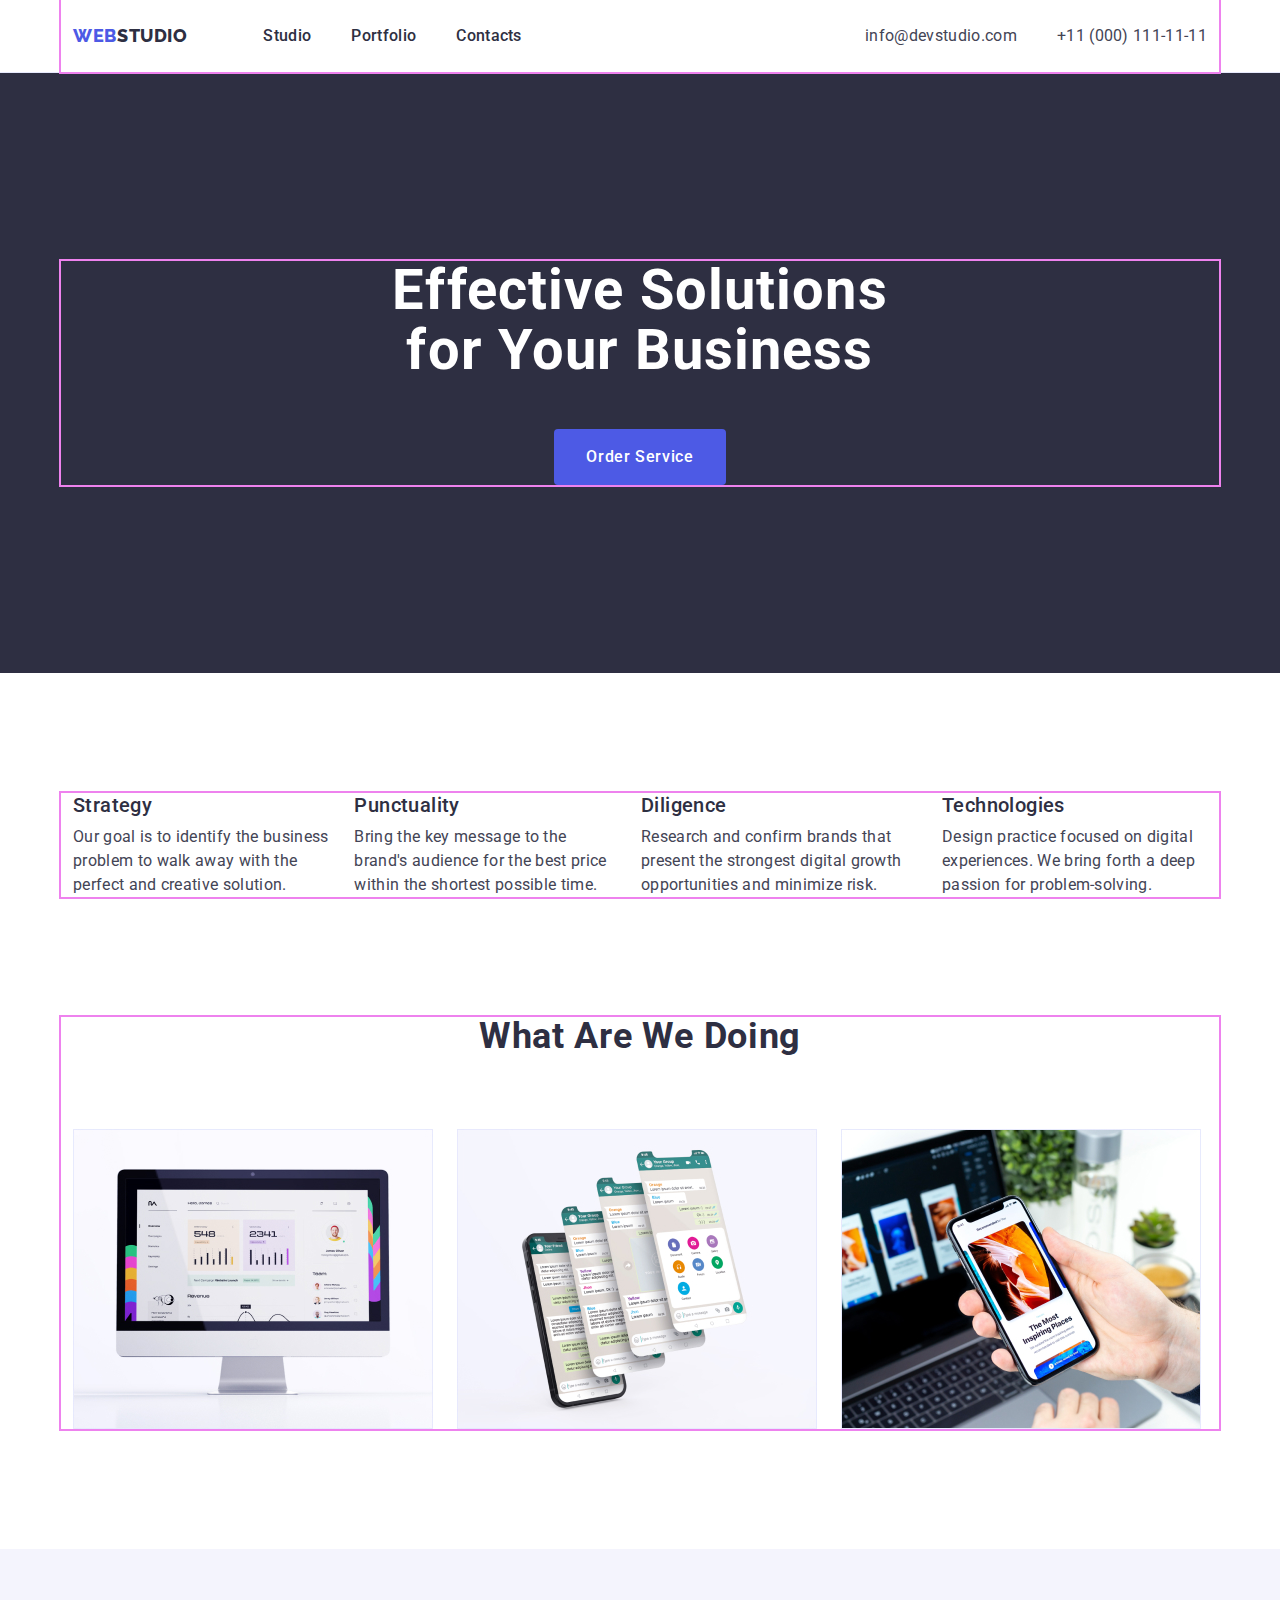
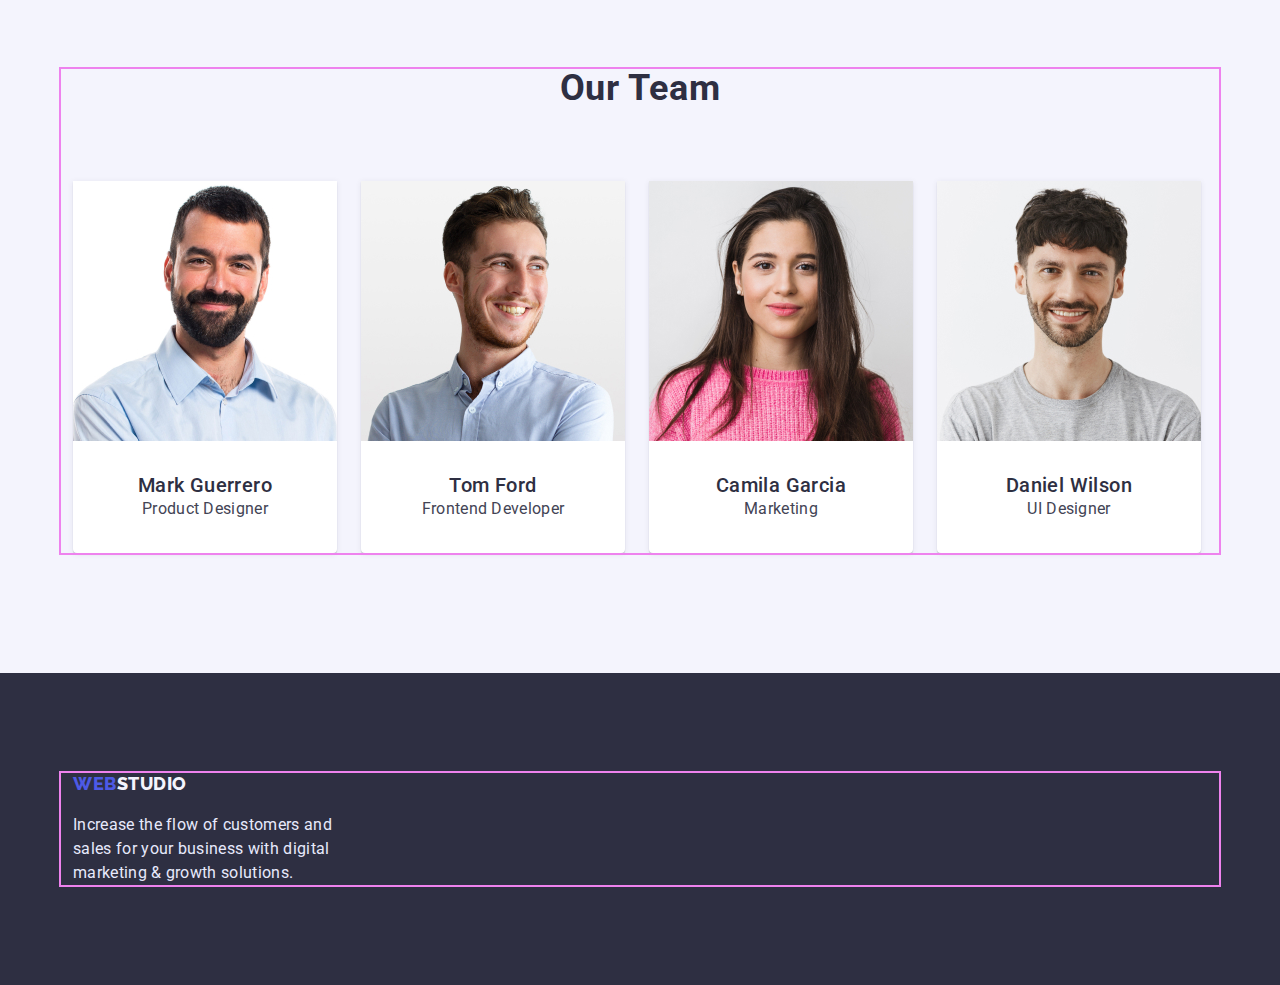
==== index.html @ c35da74e "Initial commit" ====
<!DOCTYPE html>
<html lang="en">
  <head>
    <meta charset="UTF-8" />
    <meta http-equiv="X-UA-Compatible" content="IE=edge" />
    <meta name="viewport" content="width=device-width, initial-scale=1.0" />
    <title>Document</title>

    <link
      rel="stylesheet"
      href="https://cdn.jsdelivr.net/npm/modern-normalize@1.1.0/modern-normalize.min.css"
    />
    <link rel="preconnect" href="https://fonts.googleapis.com" />
    <link rel="preconnect" href="https://fonts.gstatic.com" crossorigin />
    <link
      href="https://fonts.googleapis.com/css2?family=Raleway:wght@800&family=Roboto:wght@400;500;700&display=swap"
      rel="stylesheet"
    />

    <link rel="stylesheet" href="./css/styles.css" />
  </head>
  <body>
    <!--Header-->
    <header class="header">
      <div class="container main-nav">
        <nav class="header-navigation main-nav">
          <a href="./index.html" class="logo link">
            Web <span class="header-logo-color">Studio</span></a
          >
          <ul class="header-list list">
            <li class="header-item">
              <a href="./index.html" class="header-link link">Studio</a>
            </li>
            <li class="header-item">
              <a href="./portfolio.html" class="header-link link">Portfolio</a>
            </li>
            <li class="header-item">
              <a href="" class="header-link link">Contacts</a>
            </li>
          </ul>
        </nav>

        <address class="address">
          <ul class="address-nav list">
            <li class="address-list">
              <a href="mailto:info@devstudio.com" class="address-item link"
                >info@devstudio.com</a
              >
            </li>
            <li class="address-list">
              <a href="tel:+110001111111" class="address-item link"
                >+11 (000) 111-11-11</a
              >
            </li>
          </ul>
        </address>
      </div>
    </header>
    <main>
      <!--Hero-->
      <section class="hero">
        <div class="container">
          <h1 class="hero-title">Effective Solutions for Your Business</h1>
          <button type="button" class="hero-button">Order Service</button>
        </div>
      </section>
      <!--Our advantages-->
      <section class="advantages section">
        <div class="container">
          <h2 hidden class="visually-hidden">Our advantages</h2>

          <ul class="advantages-list list">
            <li class="advantages-item">
              <h3 class="advantages-title">Strategy</h3>
              <p class="advantages-desc">
                Our goal is to identify the business problem to walk away with
                the perfect and creative solution.
              </p>
            </li>

            <li class="advantages-item">
              <h3 class="advantages-title">Punctuality</h3>
              <p class="advantages-desc">
                Bring the key message to the brand's audience for the best price
                within the shortest possible time.
              </p>
            </li>

            <li class="advantages-item">
              <h3 class="advantages-title">Diligence</h3>
              <p class="advantages-desc">
                Research and confirm brands that present the strongest digital
                growth opportunities and minimize risk.
              </p>
            </li>

            <li class="advantages-item">
              <h3 class="advantages-title">Technologies</h3>
              <p class="advantages-desc">
                Design practice focused on digital experiences. We bring forth a
                deep passion for problem-solving.
              </p>
            </li>
          </ul>
        </div>
      </section>
      <!--What are we doing-->
      <section class="work section">
        <div class="container">
          <h2 class="work-title">What are we doing</h2>
          <ul class="work-list list">
            <li class="work-item">
              <img src="./images/img1.jpg" alt="Computer screen" width="360" />
            </li>

            <li class="work-item">
              <img src="./images/img2.jpg" alt="Phone screen" width="360" />
            </li>

            <li class="work-item">
              <img
                src="./images/img3.jpg"
                alt="Synchronization of the phone with the computer"
                width="360"
              />
            </li>
          </ul>
        </div>
      </section>
      <!--Team-->
      <section class="team section">
        <div class="container">
          <h2 class="team-title">Our Team</h2>
          <ul class="team-list list">
            <li class="team-item">
              <img
                src="./images/photo1.jpg"
                alt="Product Designer"
                width="264"
              />
              <div class="team-text-position">
                <h3 class="team-item-title">Mark Guerrero</h3>
                <p class="team-desc">Product Designer</p>
              </div>
            </li>

            <li class="team-item">
              <img
                src="./images/photo2.jpg"
                alt="Frontend Developer"
                width="264"
              />
              <div class="team-text-position">
                <h3 class="team-item-title">Tom Ford</h3>
                <p class="team-desc">Frontend Developer</p>
              </div>
            </li>

            <li class="team-item">
              <img src="./images/photo3.jpg" alt="Marketing" width="264" />
              <div class="team-text-position">
                <h3 class="team-item-title">Camila Garcia</h3>
                <p class="team-desc">Marketing</p>
              </div>
            </li>

            <li class="team-item">
              <img src="./images/photo4.jpg" alt="UI Designer" width="264" />
              <div class="team-text-position">
                <h3 class="team-item-title">Daniel Wilson</h3>
                <p class="team-desc">UI Designer</p>
              </div>
            </li>
          </ul>
        </div>
      </section>
    </main>
    <!--Footer-->
    <footer class="footer">
      <div class="container container-footer-text">
        <a href="./index.html" class="logo logo-footer link"
          >Web<span class="logo-text">Studio</span></a
        >
        <p class="footer-text">
          Increase the flow of customers and sales for your business with
          digital marketing & growth solutions.
        </p>
      </div>
    </footer>
  </body>
</html>
---- css/styles.css ----
:root {
  --bgc-header: #e7e9fc;
  --bgc-primery: #e5e5e5;
  --bgc-secondary: #f4f4fd;
  --primery-color: #2e2f42;
  --primery-text-color: #434455;
  --secondary-text-color: #ffffff;
  --accent-color-logo: #4d5ae5;
  --accent-color-active: #404bbf;
}
h1,
h2,
h3,
p {
  margin-top: 0;
  margin-bottom: 0;
}
ul {
  margin-top: 0;
  margin-bottom: 0;
  padding-left: 0;
}
img {
  display: block;
}
.list {
  list-style: none;
}
.link {
  text-decoration: none;
}
.visually-hidden {
  position: absolute;
  width: 1px;
  height: 1px;
  margin: -1px;
  border: 0;
  padding: 0;
  white-space: nowrap;
  clip-path: inset(100%);
  clip: rect(0 0 0 0);
  overflow: hidden;
}
body {
  background: var(--secondary-text-color);
  color: var(--primery-text-color);
  font-family: "Roboto", sans-serif;
  letter-spacing: 0.02em;
  font-size: 16px;
  line-height: 1.5;
}
.container {
  width: 1158px;
  margin-left: auto;
  margin-right: auto;
  padding-left: 12px;
  padding-right: 12px;

  outline: 2px solid violet;
}
.section {
  padding-top: 120px;
  padding-bottom: 120px;
}
/**------------------------------Header---------------------------------*/
.header {
  border-bottom: 1px solid var(--bgc-header);
}
.main-nav {
  display: flex;
  align-items: center;
}
.header-navigation {
}
.logo {
  margin-right: 76px;

  color: var(--accent-color-logo);
  font-family: Raleway, sans-serif;
  font-weight: 800;
  font-size: 18px;
  line-height: 1.17;
  letter-spacing: 0.03em;
  text-transform: uppercase;
  word-spacing: -4px;
}
.header-logo-color {
  color: var(--primery-color);
}
.header-list {
  line-height: 1.5;
  letter-spacing: 0.02em;
  display: flex;
}
.header-item {
}
.header-item:not(:last-child) {
  margin-right: 40px;
}
.header-link {
  display: block;
  padding-top: 24px;
  padding-bottom: 24px;

  color: var(--primery-color);
  font-weight: 500;
}
.header-link:hover,
.header-link:focus {
  color: var(--accent-color-active);
}

.header-link:active {
  color: var(--accent-color-active);
}

.address {
  font-style: normal;
  margin-left: auto;
}
.address-nav {
  display: flex;
}
.address-list {
  display: block;
  font-weight: 400;
  line-height: 1.5;
  letter-spacing: 0.02em;
}
.address-list:not(:last-child) {
  margin-right: 40px;
}
.address-item {
  text-decoration: none;
  color: var(--primery-text-color);
}

.address-item:hover,
.address-item:focus {
  color: var(--accent-color-active);
}

/**--------------------------------Hero----------------------------------------------*/
.hero {
  padding-top: 188px;
  padding-bottom: 188px;
  background-color: var(--primery-color);
  text-align: center;
}
.hero-title {
  max-width: 496px;
  margin: 0 auto;
  margin-bottom: 48px;

  color: var(--secondary-text-color);
  font-weight: 700;
  font-size: 56px;
  line-height: 1.07;
  letter-spacing: 0.02em;
}
.hero-button {
  display: inline-block;
  padding: 16px 32px;
  border-radius: 4px;

  color: var(--secondary-text-color);
  background-color: var(--accent-color-logo);
  font-family: "Roboto", sans-serif;
  font-style: normal;
  font-weight: 500;
  font-size: 16px;
  line-height: 1.5;
  letter-spacing: 0.04em;
  cursor: pointer;
  border: none;
}

.hero-button:hover,
.hero-button:focus {
  background-color: var(--accent-color-active);
}

/**--------------------------Advantages-----------------------------------------*/

.advantages {
  padding-bottom: 0;
}
.advantages-list {
  display: flex;
  gap: 24px;
}
.advantages-item {
}

.advantages-title {
  margin-bottom: 8px;

  font-weight: 500;
  font-size: 20px;
  line-height: 1.2;
  letter-spacing: 0.02em;
  color: var(--primery-color);
}

/**----------------------Work--------------------------------------------------*/
.work {
}
.work-title {
  margin-bottom: 72px;

  font-weight: 700;
  font-size: 36px;
  line-height: 1.11;
  text-align: center;
  letter-spacing: 0.02em;
  text-transform: capitalize;
  color: var(--primery-color);
}
.work-list {
  display: flex;
  gap: 24px;
}
.work-item {
  width: calc((100%-48) 3);
}
/*-------------------------------Team----------------------*/
.team {
  background: var(--bgc-secondary);
}
.team-title {
  margin-bottom: 72px;

  font-weight: 700;
  font-size: 36px;
  line-height: 1.11;
  text-align: center;
  letter-spacing: 0.02em;
  text-transform: capitalize;
  color: var(--primery-color);
}
.team-list {
  display: flex;
  gap: 24px;
}
.team-item {
  background-color: var(--secondary-text-color);
  box-shadow: 0px 1px 6px rgba(46, 47, 66, 0.08),
    0px 1px 1px rgba(46, 47, 66, 0.16), 0px 2px 1px rgba(46, 47, 66, 0.08);
  border-radius: 0px 0px 4px 4px;
}

.team-text-position {
  text-align: center;
  padding: 32px 16px;
}

.team-item-title {
  font-weight: 500;
  font-size: 20px;
  line-height: 1.2;
  letter-spacing: 0.02em;
  color: var(--primery-color);
  background-color: var(--secondary-text-color);
}
.team-desc {
  font-size: 16px;
}

/**-------------------------------Footer--------------------------------*/

.footer {
  background-color: var(--primery-color);
  padding: 100px 0;
}
.logo-footer {
  margin-right: 0;
}
.logo-text {
  color: var(--bgc-secondary);
}
.footer-text {
  color: var(--bgc-header);
  width: 264px;
  margin-top: 16px;
}
.container-footer-text {
}

/**-----------------------------Portfolio---------------**/
.portfolio {
  padding-top: 96px;
}
.filter {
  display: flex;
  margin-bottom: 72px;
  justify-content: center;
}
.filter-item:not(:last-child) {
  margin-right: 24px;
}
.filter-button {
  padding: 12px 24px;

  background-color: var(--bgc-secondary);
  color: var(--accent-color-logo);
  border-color: var(--bgc-header);
  font-family: "Roboto", sans-serif;
  font-weight: 500;
  line-height: 1.5;
  font-size: 16px;
  letter-spacing: 0.04em;
  border: 1px solid var(--bgc-header);
  border-radius: 4px;
  cursor: pointer;
}
.filter-button:hover,
.filter-button:focus {
  background-color: var(--accent-color-active);
  color: var(--secondary-text-color);
}
.portfolio-list {
  display: flex;
  flex-wrap: wrap;
  gap: 48px 24px;
}
.portfolio-list .portfolio-item {
  width: 360px;
}
.portfolio-item:nth-child(3n) {
  margin-right: 0;
}
.portfolio-item:nth-last-child(-n + 3) {
  margin-bottom: 0;
}
.portfolio-link {
  color: inherit;
}
.portfolio-title {
  margin-bottom: 8px;
  font-weight: 500;
  font-size: 20px;
  line-height: 1.2;
  letter-spacing: 0.02em;
  color: var(--primery-color);
}
.portfolio-desc {
  color: var(--primery-text-color);
}
.portfolio-content {
  padding: 32px 16px;
  border: 1px solid var(--bgc-header);
  border-top: 0;
}

.portfolio-list .link {
}
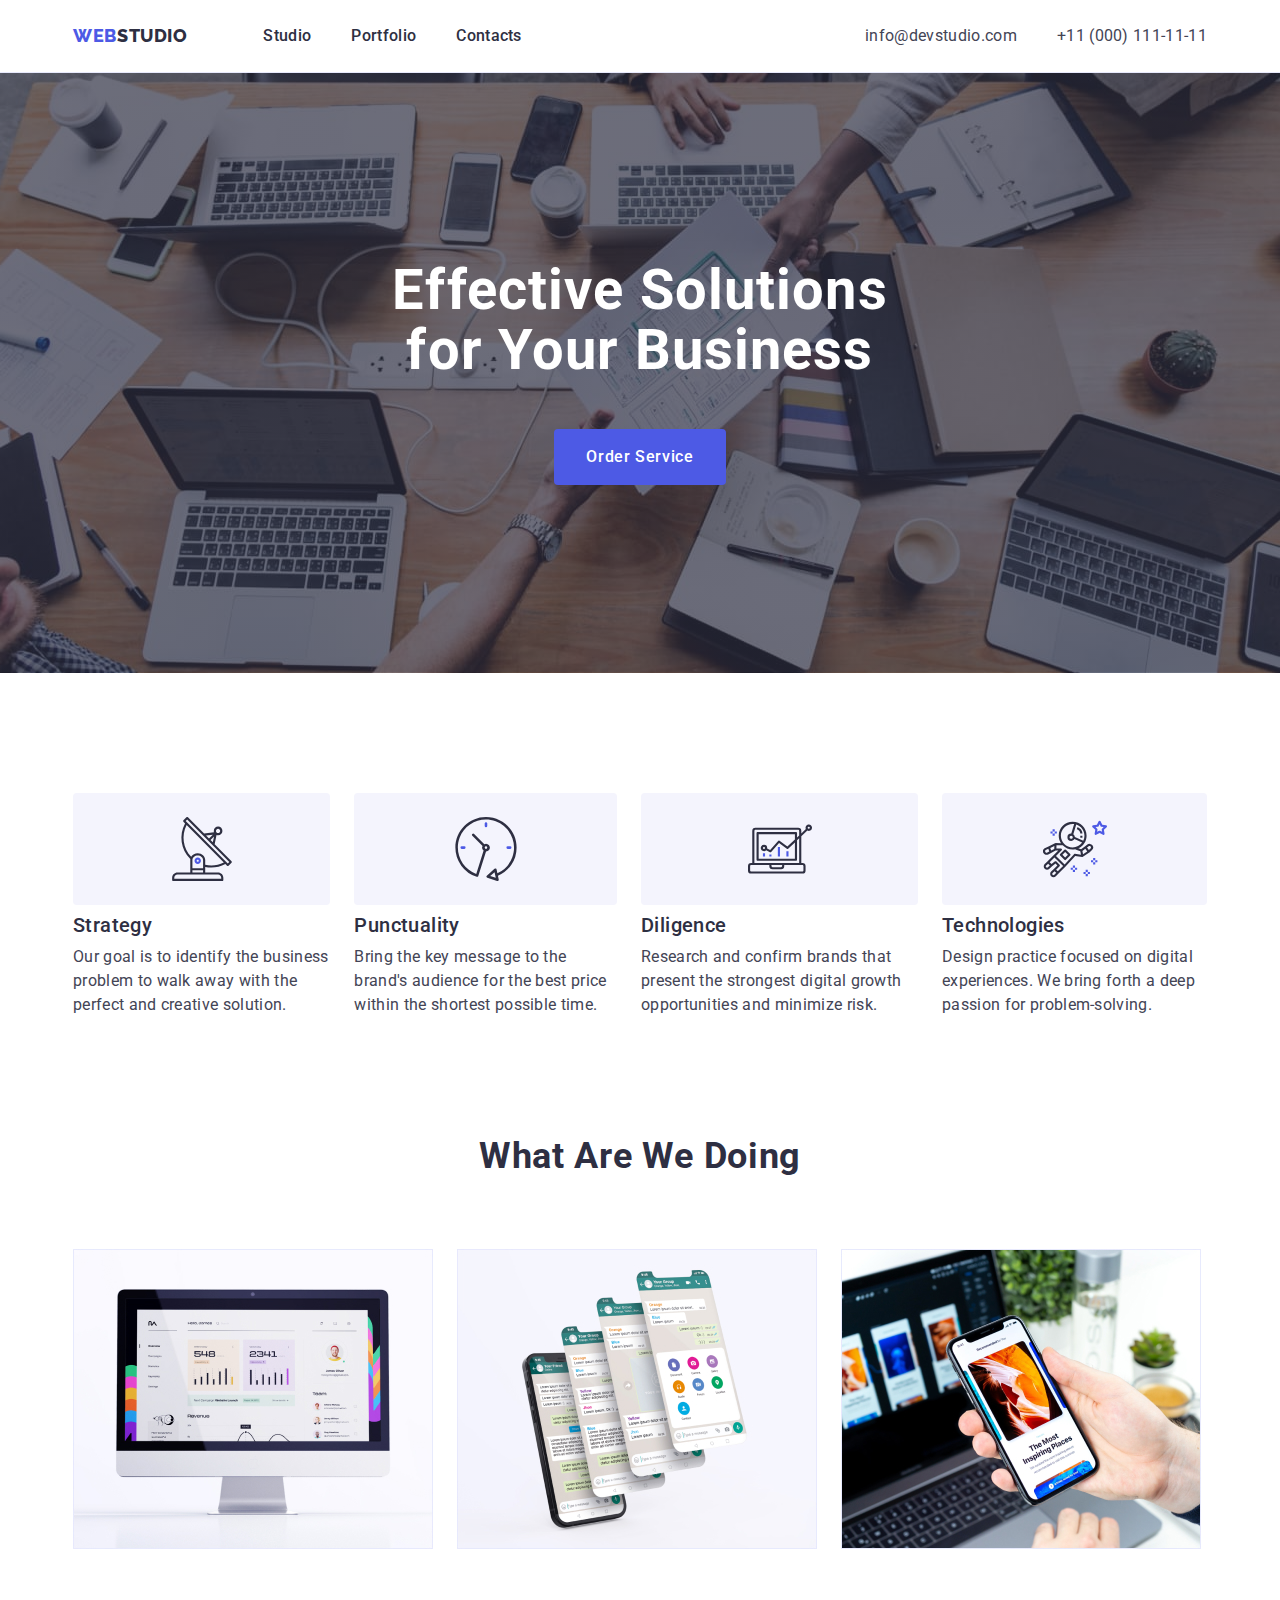
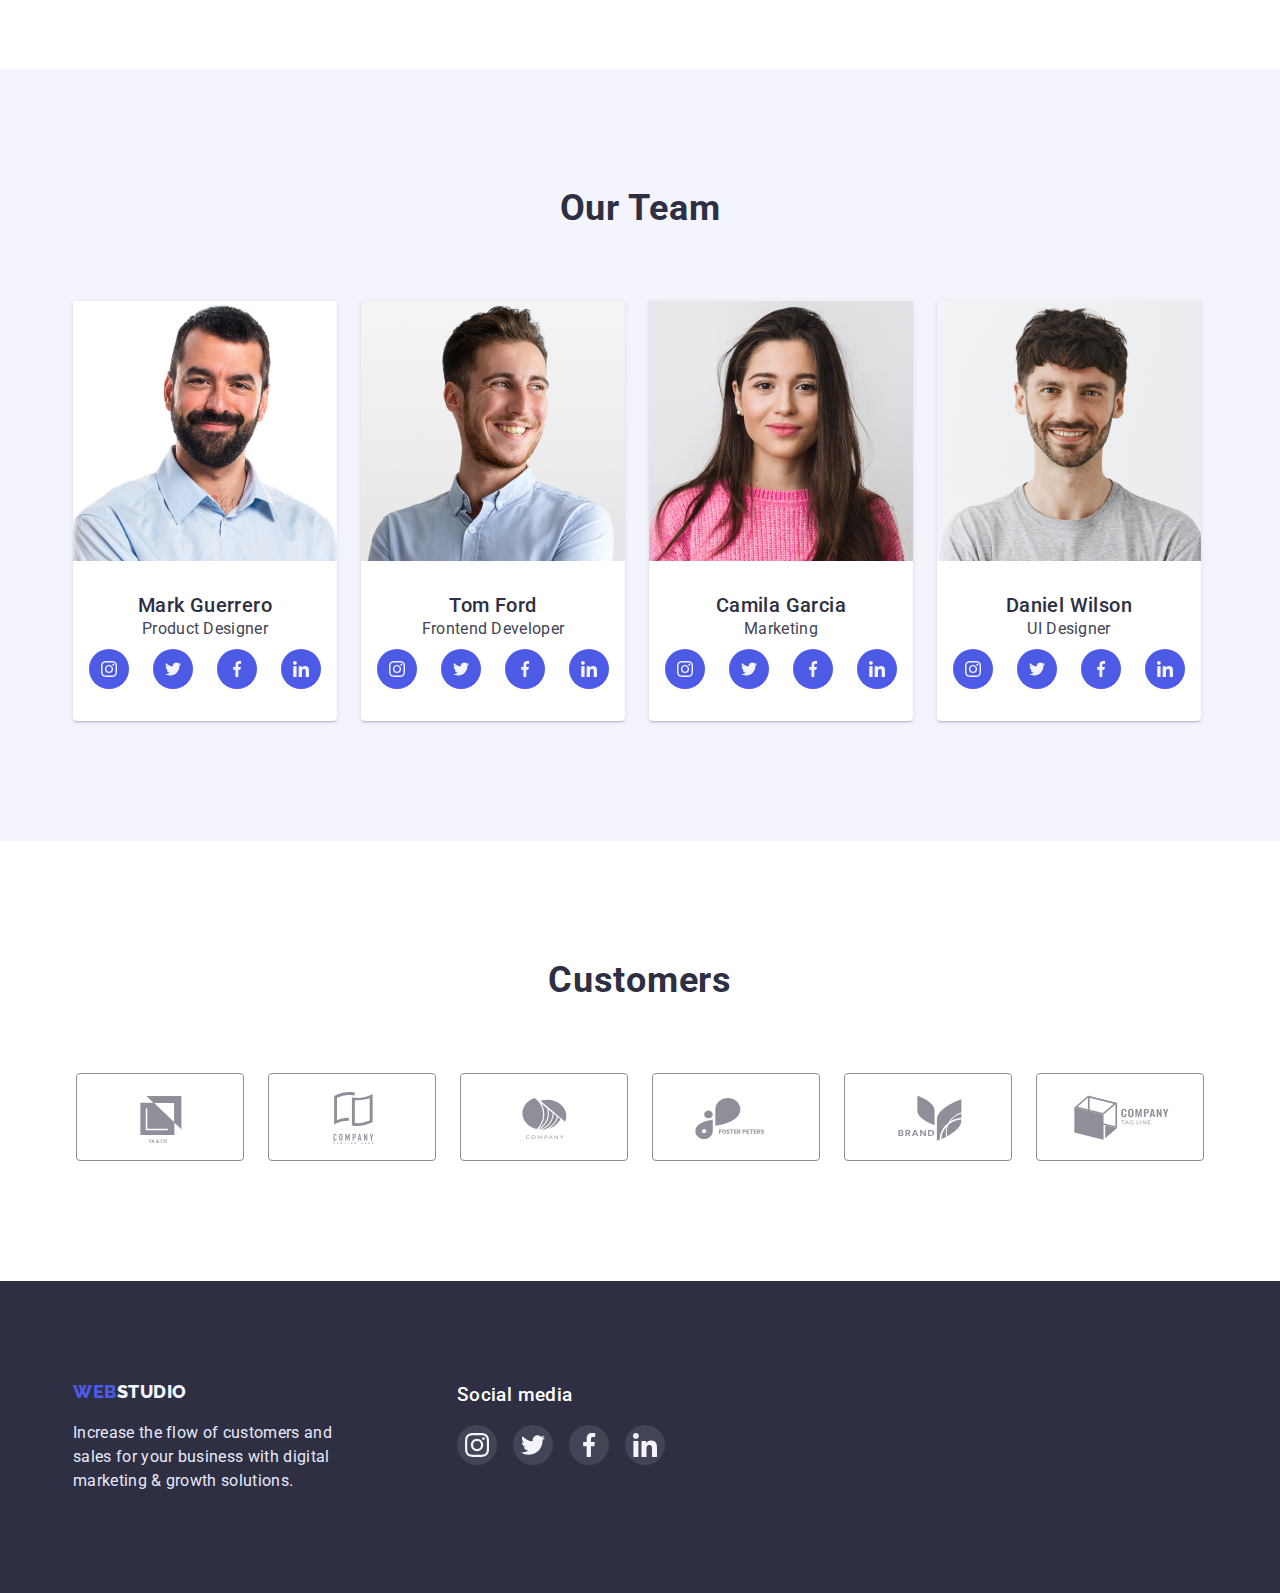
==== commit 97d8cd5f: "hw4" ====
--- a/index.html
+++ b/index.html
@@ -108,6 +108,7 @@
       <section class="work section">
         <div class="container">
           <h2 class="work-title">What are we doing</h2>
+
           <ul class="work-list list">
             <li class="work-item">
               <img src="./images/img1.jpg" alt="Computer screen" width="360" />
@@ -141,6 +142,36 @@
               <div class="team-text-position">
                 <h3 class="team-item-title">Mark Guerrero</h3>
                 <p class="team-desc">Product Designer</p>
+                <ul class="team-soc-list list">
+                  <li class="team-soc-item">
+                    <a class="team-soc-link link" href>
+                      <svg class="team-soc-icon" width="16" height="16">
+                        <use href="./images/icons.svg#icon-instagram"></use>
+                      </svg>
+                    </a>
+                  </li>
+                  <li class="team-soc-item">
+                    <a class="team-soc-link link" href>
+                      <svg class="team-soc-icon" width="16" height="16">
+                        <use href="./images/icons.svg#icon-twitter"></use>
+                      </svg>
+                    </a>
+                  </li>
+                  <li class="team-soc-item">
+                    <a class="team-soc-link link" href>
+                      <svg class="team-soc-icon" width="16" height="16">
+                        <use href="./images/icons.svg#icon-facebook"></use>
+                      </svg>
+                    </a>
+                  </li>
+                  <li class="team-soc-item">
+                    <a class="team-soc-link link" href>
+                      <svg class="team-soc-icon" width="16" height="16">
+                        <use href="./images/icons.svg#icon-linkedin"></use>
+                      </svg>
+                    </a>
+                  </li>
+                </ul>
               </div>
             </li>
 
@@ -153,6 +184,36 @@
               <div class="team-text-position">
                 <h3 class="team-item-title">Tom Ford</h3>
                 <p class="team-desc">Frontend Developer</p>
+                <ul class="team-soc-list list">
+                  <li class="team-soc-item">
+                    <a class="team-soc-link link" href>
+                      <svg class="team-soc-icon" width="16" height="16">
+                        <use href="./images/icons.svg#icon-instagram"></use>
+                      </svg>
+                    </a>
+                  </li>
+                  <li class="team-soc-item">
+                    <a class="team-soc-link link" href>
+                      <svg class="team-soc-icon" width="16" height="16">
+                        <use href="./images/icons.svg#icon-twitter"></use>
+                      </svg>
+                    </a>
+                  </li>
+                  <li class="team-soc-item">
+                    <a class="team-soc-link link" href>
+                      <svg class="team-soc-icon" width="16" height="16">
+                        <use href="./images/icons.svg#icon-facebook"></use>
+                      </svg>
+                    </a>
+                  </li>
+                  <li class="team-soc-item">
+                    <a class="team-soc-link link" href>
+                      <svg class="team-soc-icon" width="16" height="16">
+                        <use href="./images/icons.svg#icon-linkedin"></use>
+                      </svg>
+                    </a>
+                  </li>
+                </ul>
               </div>
             </li>
 
@@ -161,6 +222,36 @@
               <div class="team-text-position">
                 <h3 class="team-item-title">Camila Garcia</h3>
                 <p class="team-desc">Marketing</p>
+                <ul class="team-soc-list list">
+                  <li class="team-soc-item">
+                    <a class="team-soc-link link" href>
+                      <svg class="team-soc-icon" width="16" height="16">
+                        <use href="./images/icons.svg#icon-instagram"></use>
+                      </svg>
+                    </a>
+                  </li>
+                  <li class="team-soc-item">
+                    <a class="team-soc-link link" href>
+                      <svg class="team-soc-icon" width="16" height="16">
+                        <use href="./images/icons.svg#icon-twitter"></use>
+                      </svg>
+                    </a>
+                  </li>
+                  <li class="team-soc-item">
+                    <a class="team-soc-link link" href>
+                      <svg class="team-soc-icon" width="16" height="16">
+                        <use href="./images/icons.svg#icon-facebook"></use>
+                      </svg>
+                    </a>
+                  </li>
+                  <li class="team-soc-item">
+                    <a class="team-soc-link link" href>
+                      <svg class="team-soc-icon" width="16" height="16">
+                        <use href="./images/icons.svg#icon-linkedin"></use>
+                      </svg>
+                    </a>
+                  </li>
+                </ul>
               </div>
             </li>
 
@@ -169,7 +260,88 @@
               <div class="team-text-position">
                 <h3 class="team-item-title">Daniel Wilson</h3>
                 <p class="team-desc">UI Designer</p>
+
+                <ul class="team-soc-list list">
+                  <li class="team-soc-item">
+                    <a class="team-soc-link link" href>
+                      <svg class="team-soc-icon" width="16" height="16">
+                        <use href="./images/icons.svg#icon-instagram"></use>
+                      </svg>
+                    </a>
+                  </li>
+                  <li class="team-soc-item">
+                    <a class="team-soc-link link" href>
+                      <svg class="team-soc-icon" width="16" height="16">
+                        <use href="./images/icons.svg#icon-twitter"></use>
+                      </svg>
+                    </a>
+                  </li>
+                  <li class="team-soc-item">
+                    <a class="team-soc-link link" href>
+                      <svg class="team-soc-icon" width="16" height="16">
+                        <use href="./images/icons.svg#icon-facebook"></use>
+                      </svg>
+                    </a>
+                  </li>
+                  <li class="team-soc-item">
+                    <a class="team-soc-link link" href>
+                      <svg class="team-soc-icon" width="16" height="16">
+                        <use href="./images/icons.svg#icon-linkedin"></use>
+                      </svg>
+                    </a>
+                  </li>
+                </ul>
               </div>
+            </li>
+          </ul>
+        </div>
+      </section>
+      <!--Customers-->
+      <section class="customers section">
+        <div class="conteiner">
+          <h2 class="customers-title">Customers</h2>
+          <ul class="customers-list list">
+            <li class="customers-item">
+              <a href="" class="customers-link link">
+                <svg class="customers-icon" width="104" height="56">
+                  <use href="./images/icons.svg#icon-logo-1"></use>
+                </svg>
+              </a>
+            </li>
+            <li class="customers-item">
+              <a href="" class="customers-link link">
+                <svg class="customers-icon" width="104" height="56">
+                  <use href="./images/icons.svg#icon-logo-2"></use>
+                </svg>
+              </a>
+            </li>
+            <li class="customers-item">
+              <a href="" class="customers-link link">
+                <svg class="customers-icon" width="104" height="56">
+                  <use href="./images/icons.svg#icon-logo-3"></use>
+                </svg>
+              </a>
+            </li>
+            <li class="customers-item">
+              <a href="" class="customers-link link">
+                <svg class="customers-icon" width="104" height="56">
+                  <use href="./images/icons.svg#icon-logo-4"></use>
+                </svg>
+              </a>
+            </li>
+            <li class="customers-item">
+              <a href="" class="customers-link link">
+                <svg class="customers-icon" width="104" height="56">
+                  <use href="./images/icons.svg#icon-logo-5"></use>
+                </svg>
+              </a>
+            </li>
+            <li class="customers-item">
+              <a href="" class="customers-link link">
+                <svg class="customers-icon" width="104" height="56">
+                  <use href="./images/icons.svg#icon-logo-6"></use>
+                </svg>
+              </a>
             </li>
           </ul>
         </div>
@@ -177,14 +349,49 @@
     </main>
     <!--Footer-->
     <footer class="footer">
-      <div class="container container-footer-text">
-        <a href="./index.html" class="logo logo-footer link"
-          >Web<span class="logo-text">Studio</span></a
-        >
-        <p class="footer-text">
-          Increase the flow of customers and sales for your business with
-          digital marketing & growth solutions.
-        </p>
+      <div class="container footer-container">
+        <div class="container-footer-text">
+          <a href="./index.html" class="logo logo-footer link"
+            >Web<span class="logo-text">Studio</span></a
+          >
+          <p class="footer-text">
+            Increase the flow of customers and sales for your business with
+            digital marketing & growth solutions.
+          </p>
+        </div>
+        <div class="footer-soc">
+          <h3 class="footer-soc-title">Social media</h3>
+          <ul class="footer-soc-list list">
+            <li class="footer-soc-item">
+              <a href="" class="footer-soc-link link">
+                <svg class="footer-icon" width="24" height="24">
+                  <use href="./images/icons.svg#icon-instagram"></use>
+                </svg>
+              </a>
+            </li>
+            <li class="footer-soc-item">
+              <a href="" class="footer-soc-link link">
+                <svg class="footer-icon" width="24" height="24">
+                  <use href="./images/icons.svg#icon-twitter"></use>
+                </svg>
+              </a>
+            </li>
+            <li class="footer-soc-item">
+              <a href="" class="footer-soc-link link">
+                <svg class="footer-icon" width="24" height="24">
+                  <use href="./images/icons.svg#icon-facebook"></use>
+                </svg>
+              </a>
+            </li>
+            <li class="footer-soc-item">
+              <a href="" class="footer-soc-link link">
+                <svg class="footer-icon" width="24" height="24">
+                  <use href="./images/icons.svg#icon-linkedin"></use>
+                </svg>
+              </a>
+            </li>
+          </ul>
+        </div>
       </div>
     </footer>
   </body>
--- a/css/styles.css
+++ b/css/styles.css
@@ -7,6 +7,8 @@
   --secondary-text-color: #ffffff;
   --accent-color-logo: #4d5ae5;
   --accent-color-active: #404bbf;
+  --color-icon: #8e8f99;
+  --footer-icon: #31d0aa;
 }
 h1,
 h2,
@@ -56,7 +58,7 @@
   padding-left: 12px;
   padding-right: 12px;
 
-  outline: 2px solid violet;
+  /* outline: 2px solid violet; */
 }
 .section {
   padding-top: 120px;
@@ -142,10 +144,21 @@
 
 /**--------------------------------Hero----------------------------------------------*/
 .hero {
+  margin: 0 auto;
+
   padding-top: 188px;
   padding-bottom: 188px;
+  text-align: center;
+
   background-color: var(--primery-color);
-  text-align: center;
+  background-image: linear-gradient(
+      rgba(46, 47, 66, 0.7),
+      rgba(46, 47, 66, 0.7)
+    ),
+    url("../images/people-office.jpg");
+  background-size: 1440px 600px;
+  background-repeat: no-repeat;
+  background-position: center;
 }
 .hero-title {
   max-width: 496px;
@@ -189,9 +202,28 @@
   display: flex;
   gap: 24px;
 }
-.advantages-item {
-}
-
+.advantages-item::before {
+  content: "";
+  display: block;
+  height: 112px;
+  border-radius: 4px;
+  margin-bottom: 8px;
+  background-color: var(--bgc-secondary);
+  background-repeat: no-repeat;
+  background-position: center;
+}
+.advantages-item:nth-child(1)::before {
+  background-image: url(../images/antenna.svg);
+}
+.advantages-item:nth-child(2)::before {
+  background-image: url(../images/clock.svg);
+}
+.advantages-item:nth-child(3)::before {
+  background-image: url(../images/diagram.svg);
+}
+.advantages-item:nth-child(4)::before {
+  background-image: url(../images/astronaut.svg);
+}
 .advantages-title {
   margin-bottom: 8px;
 
@@ -264,13 +296,85 @@
 }
 .team-desc {
   font-size: 16px;
-}
-
+  margin-bottom: 8px;
+}
+.team-soc-list {
+  display: flex;
+  justify-content: center;
+  gap: 24px;
+}
+.team-soc-item {
+  width: 40px;
+  height: 40px;
+}
+.team-soc-link {
+  width: 100%;
+  height: 100%;
+  border-radius: 50%;
+  background-color: var(--accent-color-logo);
+  display: flex;
+  align-items: center;
+  justify-content: center;
+}
+.team-soc-link:hover,
+.team-soc-link:focus {
+  background-color: var(--accent-color-active);
+}
+.team-soc-icon {
+  fill: var(--bgc-secondary);
+}
+
+/**-------------------------------Customers--------------------------------*/
+.customers {
+}
+.customers-title {
+  font-weight: 700;
+  font-size: 36px;
+  line-height: 1.11;
+  text-align: center;
+  letter-spacing: 0.02em;
+  padding-bottom: 72px;
+
+  color: var(--primery-color);
+}
+.customers-list {
+  display: flex;
+  justify-content: center;
+  gap: 24px;
+}
+.customers-item {
+  width: 168px;
+  height: 88px;
+}
+.customers-link {
+  display: flex;
+  align-items: center;
+  justify-content: center;
+  width: 100%;
+  height: 100%;
+  border-radius: 4px;
+  border: 1px solid var(--color-icon);
+  background-color: var(--secondary-text-color);
+}
+.customers-link:hover,
+.customers-link:focus {
+  border: 1px solid var(--accent-color-active);
+}
+.customers-icon {
+  fill: var(--color-icon);
+}
+.customers-icon:hover,
+.customers-icon:focus {
+  fill: var(--accent-color-active);
+}
 /**-------------------------------Footer--------------------------------*/
 
 .footer {
   background-color: var(--primery-color);
   padding: 100px 0;
+}
+.footer-container {
+  display: flex;
 }
 .logo-footer {
   margin-right: 0;
@@ -284,6 +388,40 @@
   margin-top: 16px;
 }
 .container-footer-text {
+  margin-right: 120px;
+}
+.footer-soc-title {
+  font-weight: 500;
+  line-height: 1.5;
+  letter-spacing: 0.02em;
+  margin-bottom: 16px;
+
+  color: var(--secondary-text-color);
+}
+.footer-soc-list {
+  display: flex;
+  justify-content: center;
+  gap: 16px;
+}
+.footer-soc-item {
+  width: 40px;
+  height: 40px;
+}
+.footer-soc-link {
+  width: 100%;
+  height: 100%;
+  border-radius: 50%;
+  display: flex;
+  align-items: center;
+  justify-content: center;
+  background-color: rgba(255, 255, 255, 0.1);
+}
+.footer-soc-link:hover,
+.footer-soc-link:focus {
+  background-color: var(--footer-icon);
+}
+.footer-icon {
+  fill: var(--bgc-secondary);
 }
 
 /**-----------------------------Portfolio---------------**/
@@ -317,6 +455,9 @@
 .filter-button:focus {
   background-color: var(--accent-color-active);
   color: var(--secondary-text-color);
+  border: transparent;
+  box-shadow: 0px 3px 1px rgba(0, 0, 0, 0.1), 0px 2px 1px rgba(0, 0, 0, 0.08),
+    0px 2px 2px rgba(0, 0, 0, 0.12);
 }
 .portfolio-list {
   display: flex;
@@ -331,6 +472,10 @@
 }
 .portfolio-item:nth-last-child(-n + 3) {
   margin-bottom: 0;
+}
+.portfolio-item:hover,
+.portfolio-item:focus {
+  box-shadow: 12px 11px 31px 17px rgba(77, 90, 229, 0.32);
 }
 .portfolio-link {
   color: inherit;
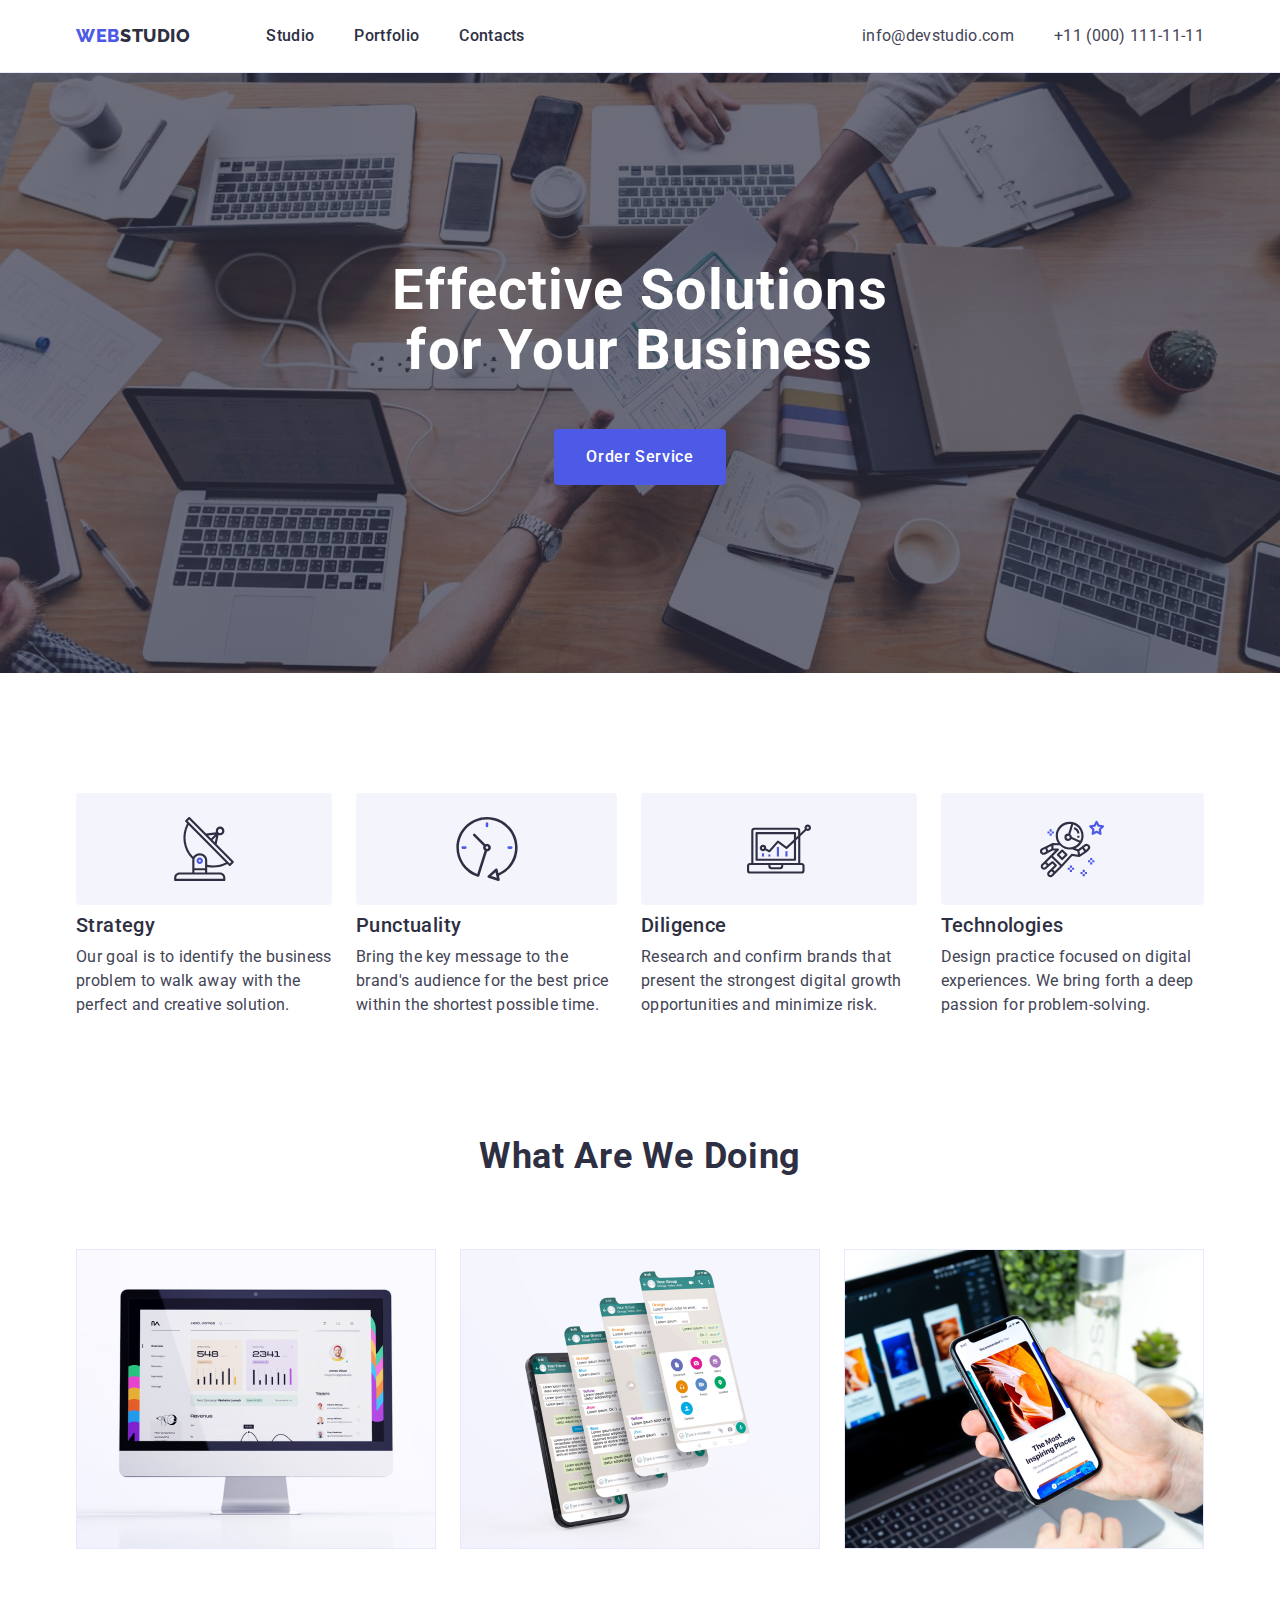
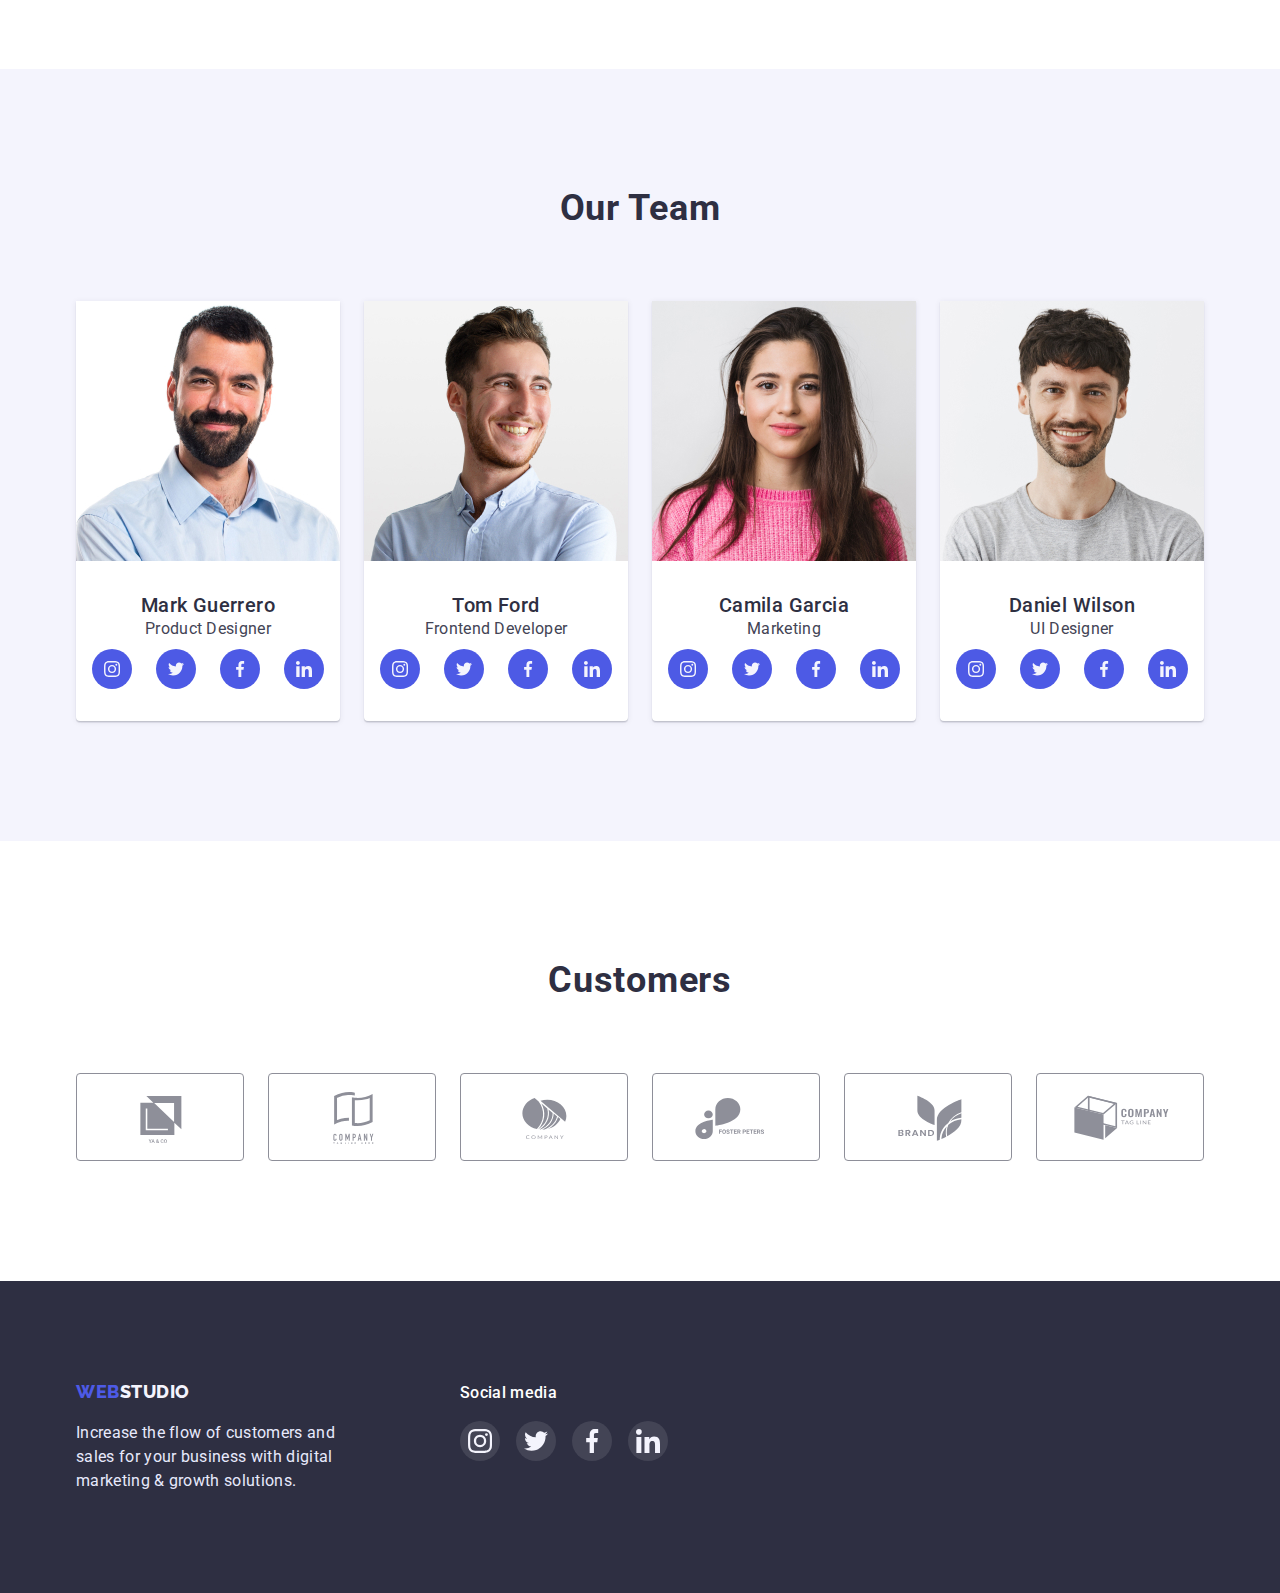
==== commit fb53bd8e: "modification" ====
--- a/index.html
+++ b/index.html
@@ -67,7 +67,7 @@
       <!--Our advantages-->
       <section class="advantages section">
         <div class="container">
-          <h2 hidden class="visually-hidden">Our advantages</h2>
+          <h2 class="visually-hidden">Our advantages</h2>
 
           <ul class="advantages-list list">
             <li class="advantages-item">
@@ -298,7 +298,7 @@
       </section>
       <!--Customers-->
       <section class="customers section">
-        <div class="conteiner">
+        <div class="container">
           <h2 class="customers-title">Customers</h2>
           <ul class="customers-list list">
             <li class="customers-item">
@@ -360,7 +360,7 @@
           </p>
         </div>
         <div class="footer-soc">
-          <h3 class="footer-soc-title">Social media</h3>
+          <p class="footer-soc-title">Social media</p>
           <ul class="footer-soc-list list">
             <li class="footer-soc-item">
               <a href="" class="footer-soc-link link">
--- a/css/styles.css
+++ b/css/styles.css
@@ -55,8 +55,8 @@
   width: 1158px;
   margin-left: auto;
   margin-right: auto;
-  padding-left: 12px;
-  padding-right: 12px;
+  padding-left: 15px;
+  padding-right: 15px;
 
   /* outline: 2px solid violet; */
 }
@@ -156,9 +156,11 @@
       rgba(46, 47, 66, 0.7)
     ),
     url("../images/people-office.jpg");
-  background-size: 1440px 600px;
+  background-size: cover;
   background-repeat: no-repeat;
   background-position: center;
+  max-width: 1440px;
+  height: 600px;
 }
 .hero-title {
   max-width: 496px;
@@ -333,13 +335,12 @@
   line-height: 1.11;
   text-align: center;
   letter-spacing: 0.02em;
-  padding-bottom: 72px;
+  margin-bottom: 72px;
 
   color: var(--primery-color);
 }
 .customers-list {
   display: flex;
-  justify-content: center;
   gap: 24px;
 }
 .customers-item {
@@ -353,15 +354,15 @@
   width: 100%;
   height: 100%;
   border-radius: 4px;
-  border: 1px solid var(--color-icon);
-  background-color: var(--secondary-text-color);
+  border: 1px solid currentColor;
+  color: var(--color-icon);
 }
 .customers-link:hover,
 .customers-link:focus {
-  border: 1px solid var(--accent-color-active);
+  color: var(--accent-color-active);
 }
 .customers-icon {
-  fill: var(--color-icon);
+  fill: currentColor;
 }
 .customers-icon:hover,
 .customers-icon:focus {
@@ -455,7 +456,7 @@
 .filter-button:focus {
   background-color: var(--accent-color-active);
   color: var(--secondary-text-color);
-  border: transparent;
+  border-color: transparent;
   box-shadow: 0px 3px 1px rgba(0, 0, 0, 0.1), 0px 2px 1px rgba(0, 0, 0, 0.08),
     0px 2px 2px rgba(0, 0, 0, 0.12);
 }
@@ -473,12 +474,13 @@
 .portfolio-item:nth-last-child(-n + 3) {
   margin-bottom: 0;
 }
-.portfolio-item:hover,
-.portfolio-item:focus {
-  box-shadow: 12px 11px 31px 17px rgba(77, 90, 229, 0.32);
-}
 .portfolio-link {
   color: inherit;
+  display: block;
+}
+.portfolio-link:hover,
+.portfolio-link:focus {
+  box-shadow: 12px 11px 31px 17px rgba(77, 90, 229, 0.32);
 }
 .portfolio-title {
   margin-bottom: 8px;
